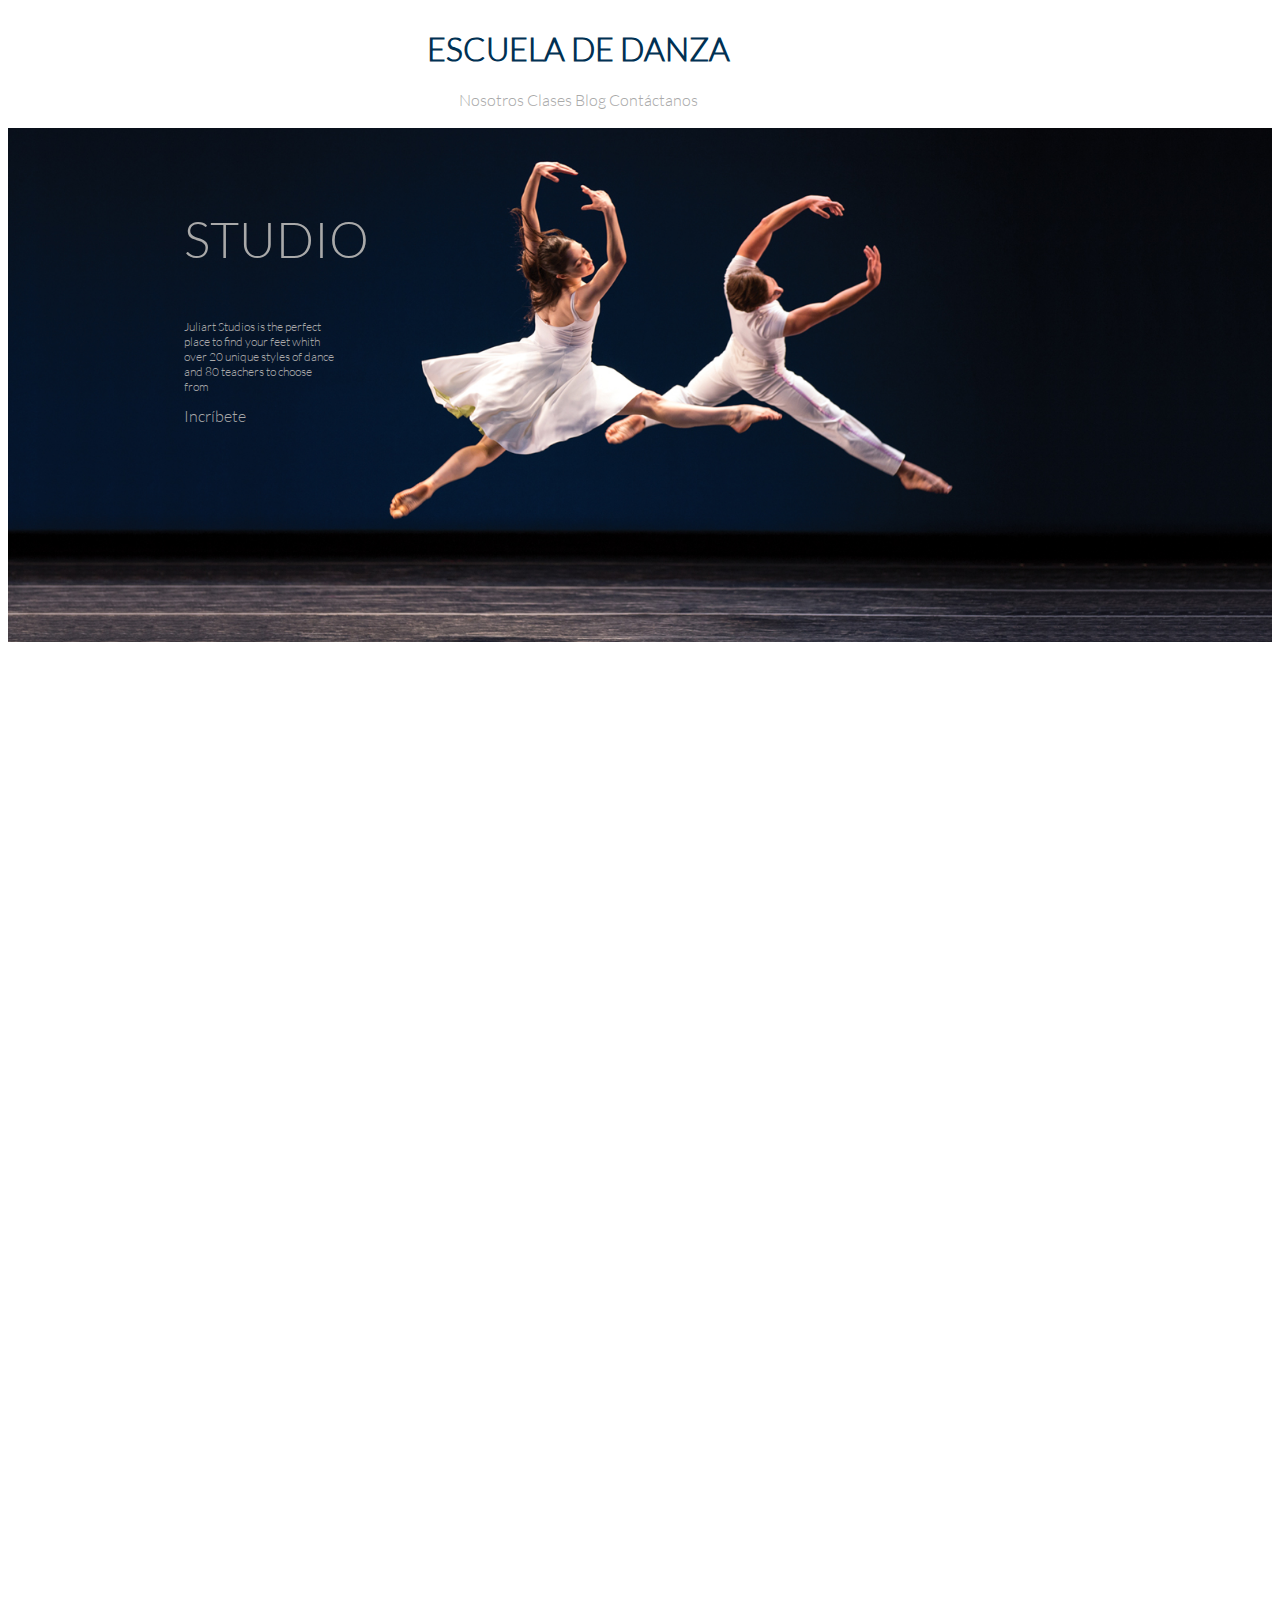
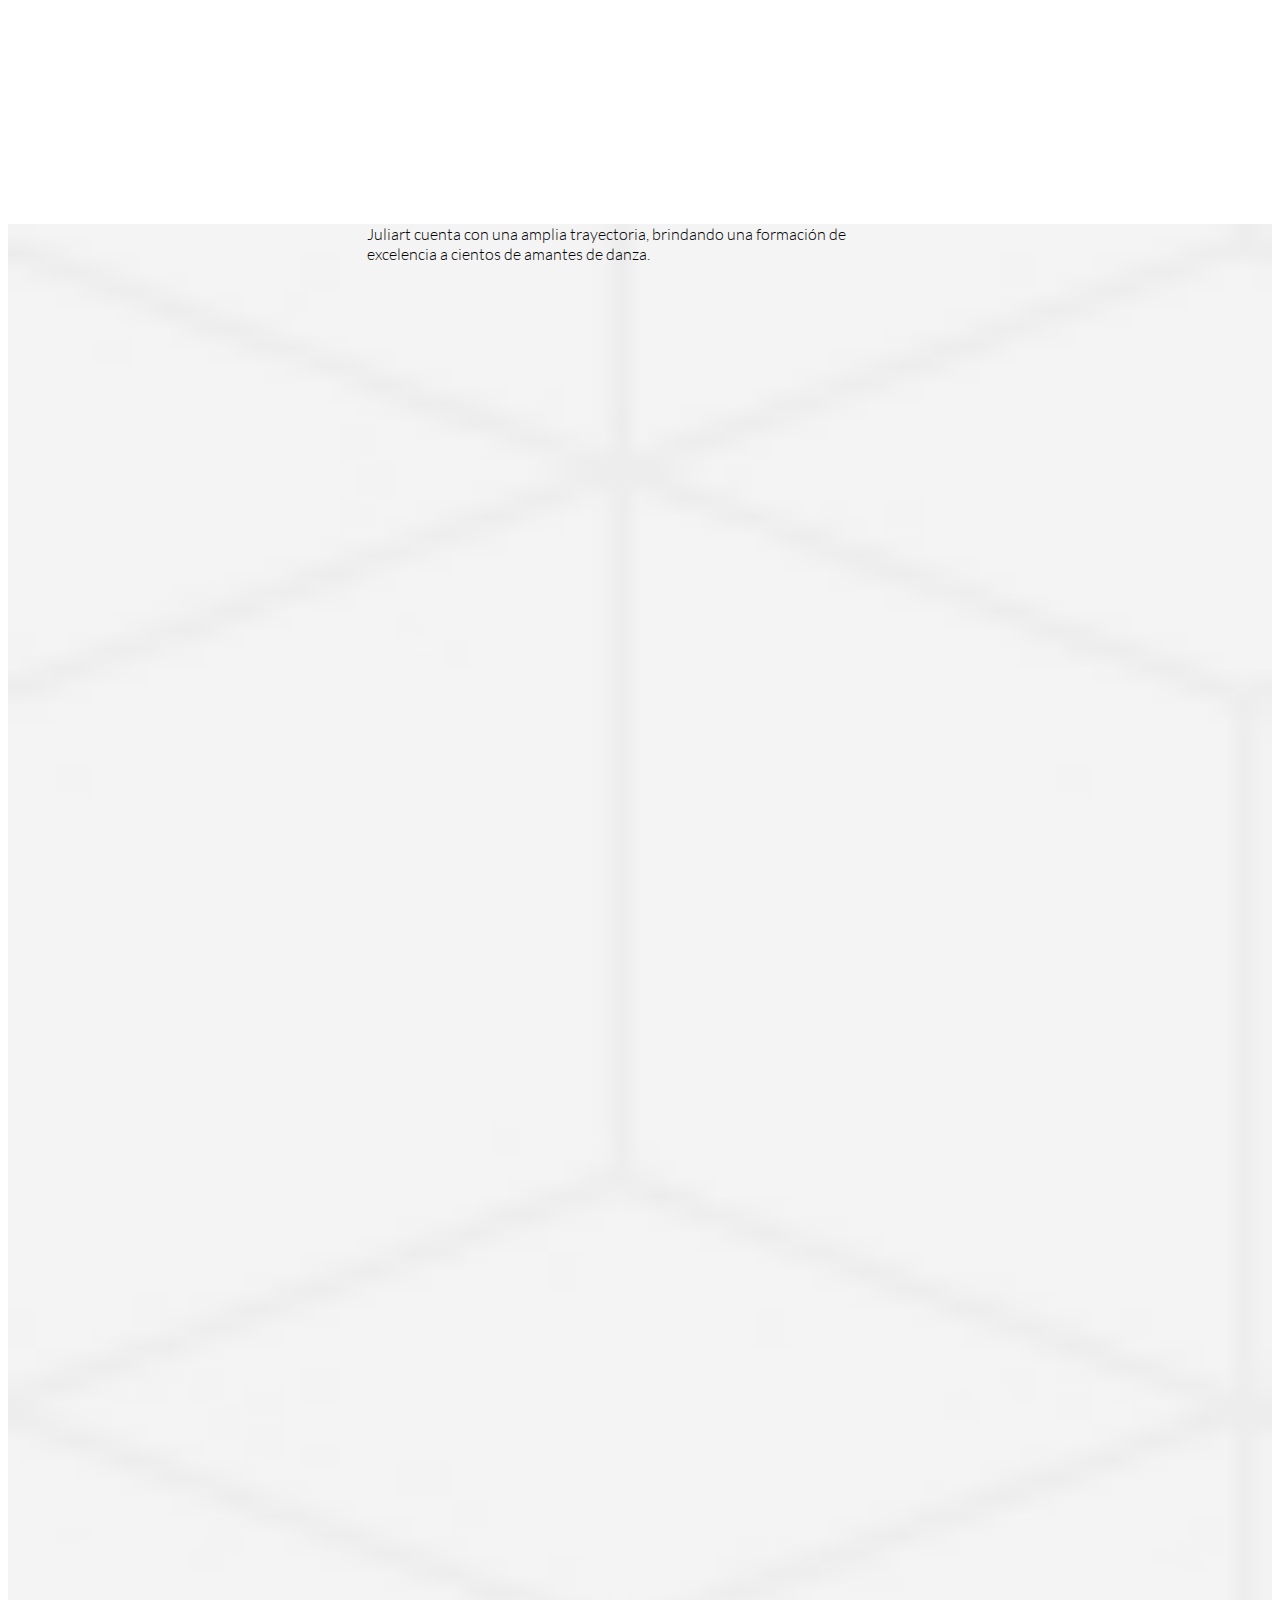
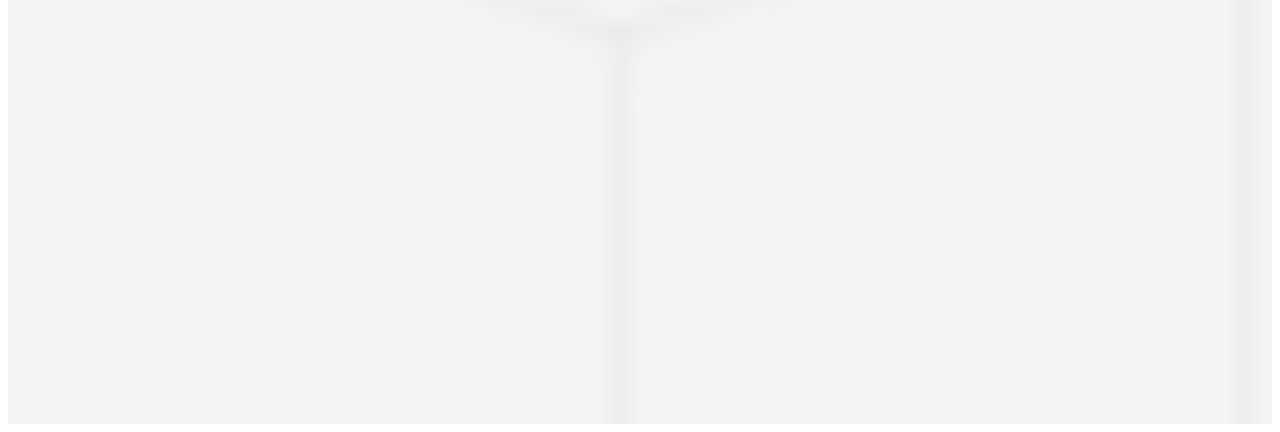
==== index.html @ ae99dfb0 "incompleto" ====
<!DOCTYPE html>
<html>
<head>
	<meta charset="UTF-8">
	<title>Escuela de Danza</title>
	<link rel='stylesheet' type='text/css' href='https://fonts.googleapis.com/css?family=Montserrat:400,700'>
	<link rel="stylesheet" type="text/css" href="css/grid.css">
	<link rel="stylesheet" type="text/css" href="css/utilities.css">
	<link rel="stylesheet" type="text/css" href="css/common.css">
	<link rel="stylesheet" type="text/css" href="css/main.css">
</head>
<body>
	<header>
		<div class="container-fluid">
			<div class="row header">
					<div class="large-12">
						<h1>ESCUELA DE DANZA</h1>
					</div>
					<nav>
						<a href="nosotros.html">Nosotros</a>
						<a href="clases.html">Clases</a>
						<a href="blog.html">Blog</a>
						<a href="">Contáctanos</a>
					</nav>
			</div>
		</div>
	</header>
	<section>
		<div class="container-fluid banner">
			<div class="row">
				<div class="container binter">
					<div class="large-2">
						<p class="titulo">STUDIO</p>
						<p class="contenido">Juliart Studios is the perfect place to find your feet whith over 20 unique styles of dance and 80 teachers to choose from</p>
						<div>
							<a href="#">Incríbete</a>
						</div>
					</div>
				</div>
			</div>
		</div>
	</section>
	<section>
		<div class="container-fluid articulo">
			<div class="row">
				<div class="large-6 large-centered columns"> 
					<p>Juliart cuenta con una amplia trayectoria, brindando una formación de excelencia a cientos de amantes de danza.</p>
				</div>
			</div>
		</div>
	</section>




</body>
</html>
---- css/grid.css ----
/*!
 * ---------------------------------------------- *
 * Grid
 * http://brajeshwar.github.io/grid/
 * https://github.com/brajeshwar/grid
 *
 * Brajeshwar
 * http://brajeshwar.me
 * ---------------------------------------------- *
 */
*,
*:after,
*:before {
  -moz-box-sizing: border-box;
  -webkit-box-sizing: border-box;
  box-sizing: border-box;
}

/* Grid HTML Classes */
.container{
  width: 80%; 
  margin: 0 auto;
}
.container-fluid{
  margin: 0 auto;
  width: 100%;
}

.row {
  margin-left: auto;
  margin-right: auto;
  margin-top: 0;
  margin-bottom: 0;
  max-width: 71.25em;
  width: 100%;
}
.row:after {
  content: "";
  display: table;
  clear: both;
}
.row.collapse .column,
.row.collapse .columns {
  padding-left: 0;
  padding-right: 0;
  float: left;
}
.row .row {
  margin-left: -0.75em;
  margin-right: -0.75em;
  max-width: none;
  width: auto;
}
.row .row:after {
  content: "";
  display: table;
  clear: both;
}
.row .row.collapse {
  margin-left: 0;
  margin-right: 0;
  max-width: none;
  width: auto;
}
.row .row.collapse:after {
  content: "";
  display: table;
  clear: both;
}

.column,
.columns {
  padding-left: 0.75em;
  padding-right: 0.75em;
  width: 100%;
  float: left;
  position: relative;
}

@media only screen {
  .small-1 {
    width: 8.33333%;
  }

  .small-2 {
    width: 16.66667%;
  }

  .small-3 {
    width: 25%;
  }

  .small-4 {
    width: 33.33333%;
  }

  .small-5 {
    width: 41.66667%;
  }

  .small-6 {
    width: 50%;
  }

  .small-7 {
    width: 58.33333%;
  }

  .small-8 {
    width: 66.66667%;
  }

  .small-9 {
    width: 75%;
  }

  .small-10 {
    width: 83.33333%;
  }

  .small-11 {
    width: 91.66667%;
  }

  .small-12 {
    width: 100%;
  }

  .small-offset-0 {
    margin-left: 0%;
  }

  .small-offset-1 {
    margin-left: 8.33333%;
  }

  .small-offset-2 {
    margin-left: 16.66667%;
  }

  .small-offset-3 {
    margin-left: 25%;
  }

  .small-offset-4 {
    margin-left: 33.33333%;
  }

  .small-offset-5 {
    margin-left: 41.66667%;
  }

  .small-offset-6 {
    margin-left: 50%;
  }

  .small-offset-7 {
    margin-left: 58.33333%;
  }

  .small-offset-8 {
    margin-left: 66.66667%;
  }

  .small-offset-9 {
    margin-left: 75%;
  }

  .small-offset-10 {
    margin-left: 83.33333%;
  }

  [class*="column"] + [class*="column"]:last-child {
    float: right;
  }

  [class*="column"] + [class*="column"].end {
    float: left;
  }

  .column.small-centered,
  .columns.small-centered {
    margin-left: auto;
    margin-right: auto;
    float: none !important;
  }
}
@media only screen and (min-width: 768px) {
  .medium-1 {
    width: 8.33333%;
  }

  .medium-2 {
    width: 16.66667%;
  }

  .medium-3 {
    width: 25%;
  }

  .medium-4 {
    width: 33.33333%;
  }

  .medium-5 {
    width: 41.66667%;
  }

  .medium-6 {
    width: 50%;
  }

  .medium-7 {
    width: 58.33333%;
  }

  .medium-8 {
    width: 66.66667%;
  }

  .medium-9 {
    width: 75%;
  }

  .medium-10 {
    width: 83.33333%;
  }

  .medium-11 {
    width: 91.66667%;
  }

  .medium-12 {
    width: 100%;
  }

  .medium-offset-0 {
    margin-left: 0%;
  }

  .medium-offset-1 {
    margin-left: 8.33333%;
  }

  .medium-offset-2 {
    margin-left: 16.66667%;
  }

  .medium-offset-3 {
    margin-left: 25%;
  }

  .medium-offset-4 {
    margin-left: 33.33333%;
  }

  .medium-offset-5 {
    margin-left: 41.66667%;
  }

  .medium-offset-6 {
    margin-left: 50%;
  }

  .medium-offset-7 {
    margin-left: 58.33333%;
  }

  .medium-offset-8 {
    margin-left: 66.66667%;
  }

  .medium-offset-9 {
    margin-left: 75%;
  }

  .medium-offset-10 {
    margin-left: 83.33333%;
  }

  .medium-offset-11 {
    margin-left: 91.66667%;
  }

  .medium-push-1 {
    left: 8.33333%;
    right: auto;
  }

  .medium-pull-1 {
    right: 8.33333%;
    left: auto;
  }

  .medium-push-2 {
    left: 16.66667%;
    right: auto;
  }

  .medium-pull-2 {
    right: 16.66667%;
    left: auto;
  }

  .medium-push-3 {
    left: 25%;
    right: auto;
  }

  .medium-pull-3 {
    right: 25%;
    left: auto;
  }

  .medium-push-4 {
    left: 33.33333%;
    right: auto;
  }

  .medium-pull-4 {
    right: 33.33333%;
    left: auto;
  }

  .medium-push-5 {
    left: 41.66667%;
    right: auto;
  }

  .medium-pull-5 {
    right: 41.66667%;
    left: auto;
  }

  .medium-push-6 {
    left: 50%;
    right: auto;
  }

  .medium-pull-6 {
    right: 50%;
    left: auto;
  }

  .medium-push-7 {
    left: 58.33333%;
    right: auto;
  }

  .medium-pull-7 {
    right: 58.33333%;
    left: auto;
  }

  .medium-push-8 {
    left: 66.66667%;
    right: auto;
  }

  .medium-pull-8 {
    right: 66.66667%;
    left: auto;
  }

  .medium-push-9 {
    left: 75%;
    right: auto;
  }

  .medium-pull-9 {
    right: 75%;
    left: auto;
  }

  .medium-push-10 {
    left: 83.33333%;
    right: auto;
  }

  .medium-pull-10 {
    right: 83.33333%;
    left: auto;
  }

  .medium-push-11 {
    left: 91.66667%;
    right: auto;
  }

  .medium-pull-11 {
    right: 91.66667%;
    left: auto;
  }

  .column.medium-centered,
  .columns.medium-centered {
    margin-left: auto;
    margin-right: auto;
    float: none !important;
  }

  .column.medium-uncentered,
  .columns.medium-uncentered {
    margin-left: 0;
    margin-right: 0;
    float: left !important;
  }
}
@media only screen and (min-width: 1024px) {
  .large-1 {
    width: 8.33333%;
  }

  .large-2 {
    width: 16.66667%;
  }

  .large-3 {
    width: 25%;
  }

  .large-4 {
    width: 33.33333%;
  }

  .large-5 {
    width: 41.66667%;
  }

  .large-6 {
    width: 50%;
  }

  .large-7 {
    width: 58.33333%;
  }

  .large-8 {
    width: 66.66667%;
  }

  .large-9 {
    width: 75%;
  }

  .large-10 {
    width: 83.33333%;
  }

  .large-11 {
    width: 91.66667%;
  }

  .large-12 {
    width: 100%;
  }

  .large-offset-0 {
    margin-left: 0%;
  }

  .large-offset-1 {
    margin-left: 8.33333%;
  }

  .large-offset-2 {
    margin-left: 16.66667%;
  }

  .large-offset-3 {
    margin-left: 25%;
  }

  .large-offset-4 {
    margin-left: 33.33333%;
  }

  .large-offset-5 {
    margin-left: 41.66667%;
  }

  .large-offset-6 {
    margin-left: 50%;
  }

  .large-offset-7 {
    margin-left: 58.33333%;
  }

  .large-offset-8 {
    margin-left: 66.66667%;
  }

  .large-offset-9 {
    margin-left: 75%;
  }

  .large-offset-10 {
    margin-left: 83.33333%;
  }

  .large-offset-11 {
    margin-left: 91.66667%;
  }

  .large-push-1 {
    left: 8.33333%;
    right: auto;
  }

  .large-pull-1 {
    right: 8.33333%;
    left: auto;
  }

  .large-push-2 {
    left: 16.66667%;
    right: auto;
  }

  .large-pull-2 {
    right: 16.66667%;
    left: auto;
  }

  .large-push-3 {
    left: 25%;
    right: auto;
  }

  .large-pull-3 {
    right: 25%;
    left: auto;
  }

  .large-push-4 {
    left: 33.33333%;
    right: auto;
  }

  .large-pull-4 {
    right: 33.33333%;
    left: auto;
  }

  .large-push-5 {
    left: 41.66667%;
    right: auto;
  }

  .large-pull-5 {
    right: 41.66667%;
    left: auto;
  }

  .large-push-6 {
    left: 50%;
    right: auto;
  }

  .large-pull-6 {
    right: 50%;
    left: auto;
  }

  .large-push-7 {
    left: 58.33333%;
    right: auto;
  }

  .large-pull-7 {
    right: 58.33333%;
    left: auto;
  }

  .large-push-8 {
    left: 66.66667%;
    right: auto;
  }

  .large-pull-8 {
    right: 66.66667%;
    left: auto;
  }

  .large-push-9 {
    left: 75%;
    right: auto;
  }

  .large-pull-9 {
    right: 75%;
    left: auto;
  }

  .large-push-10 {
    left: 83.33333%;
    right: auto;
  }

  .large-pull-10 {
    right: 83.33333%;
    left: auto;
  }

  .large-push-11 {
    left: 91.66667%;
    right: auto;
  }

  .large-pull-11 {
    right: 91.66667%;
    left: auto;
  }

  .column.large-centered,
  .columns.large-centered {
    margin-left: auto;
    margin-right: auto;
    float: none !important;
  }

  .column.large-uncentered,
  .columns.large-uncentered {
    margin-left: 0;
    margin-right: 0;
    float: left !important;
  }
}
---- css/utilities.css ----
/*Global*/
*{
	font-family: "Latolight";
}

@font-face{
	font-family: LatoHeavy;
	src: url(../fonts/LatoHeavy.ttf);
}
@font-face{
	font-family:Latolight ;
	src: url(../fonts/Latolight.ttf);
}
@font-face{
	font-family: DolceVita;
	src: url(../fonts/DolceVita.ttf);
}
@font-face{
	font-family: Neoteric-Bold;
	src: url(../fonts/Neoteric-Bold.ttf);
}

/* Shortcuts */

.pd-0{
	padding: 0;
}
.pt-5{
	padding-top: 5%;
}
.pb-5{
	padding-bottom: 5%;
}
.mg-0{
	margin: 0;
}
.w-100{
	width: 100%;
}
.lh{
	line-height: 1.5;
}
.text-center{
	text-align: center;
}
.text-left{
	text-align: left;
}
.text-white{
	color: white;
}
.text-gray{
	color: rgb(83, 88, 95);
}
.text-blue{
 color: #192951;
}
.a-none-decoration{
	text-decoration: none;
}
.bg-gray{
	background-color: rgb(244, 244, 244);
}
.bg-img-block{
	background-size: cover;
	background-repeat: no-repeat;
	background-position: center;
}
---- css/common.css ----
/* Inserta tu codigo que es común para todas las páginas aqui */
---- css/main.css ----
header h1{
	color: 	#003153;
	text-align: center;
}

header nav{
	text-align: center;
}

.header{
	background: white;
	position: fixed;
	z-index: 2;
	height: 120px;
}

header a, .banner a{
	text-decoration: none;
}

header a, .banner p, .banner a{
	color:#a9a9a9;
}

.titulo{
	font-size: 50px;
}

.contenido{
	font-size: 12px;
}
.binter{
	padding-top: 30px;
}

.banner{
	background: url(../img/dance_1.jpg);
	background-size: 100%;
	background-repeat: no-repeat;
	height: 200vh;
	position: relative;
	top:120px;
}

.articulo{
	background: url(../img/cubes.png);
	background-size: 100%;
	height: 200vh;
}
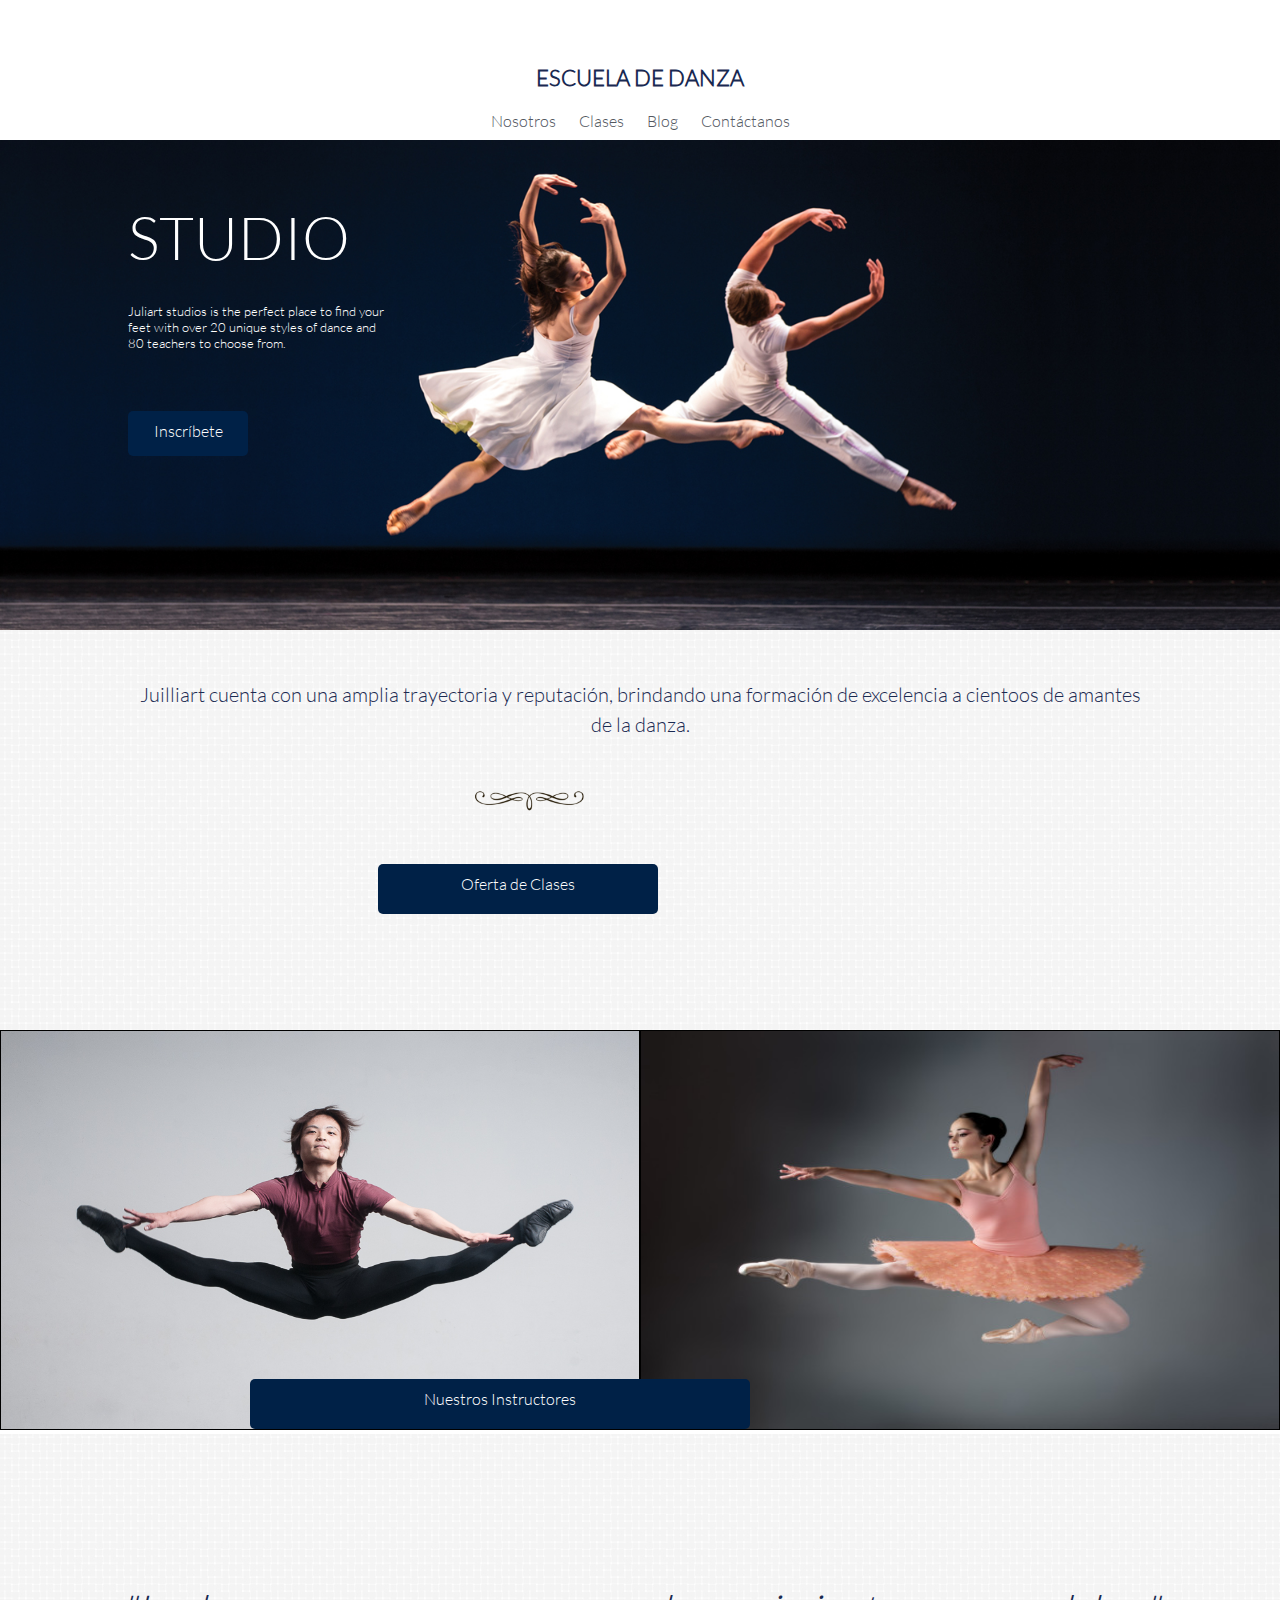
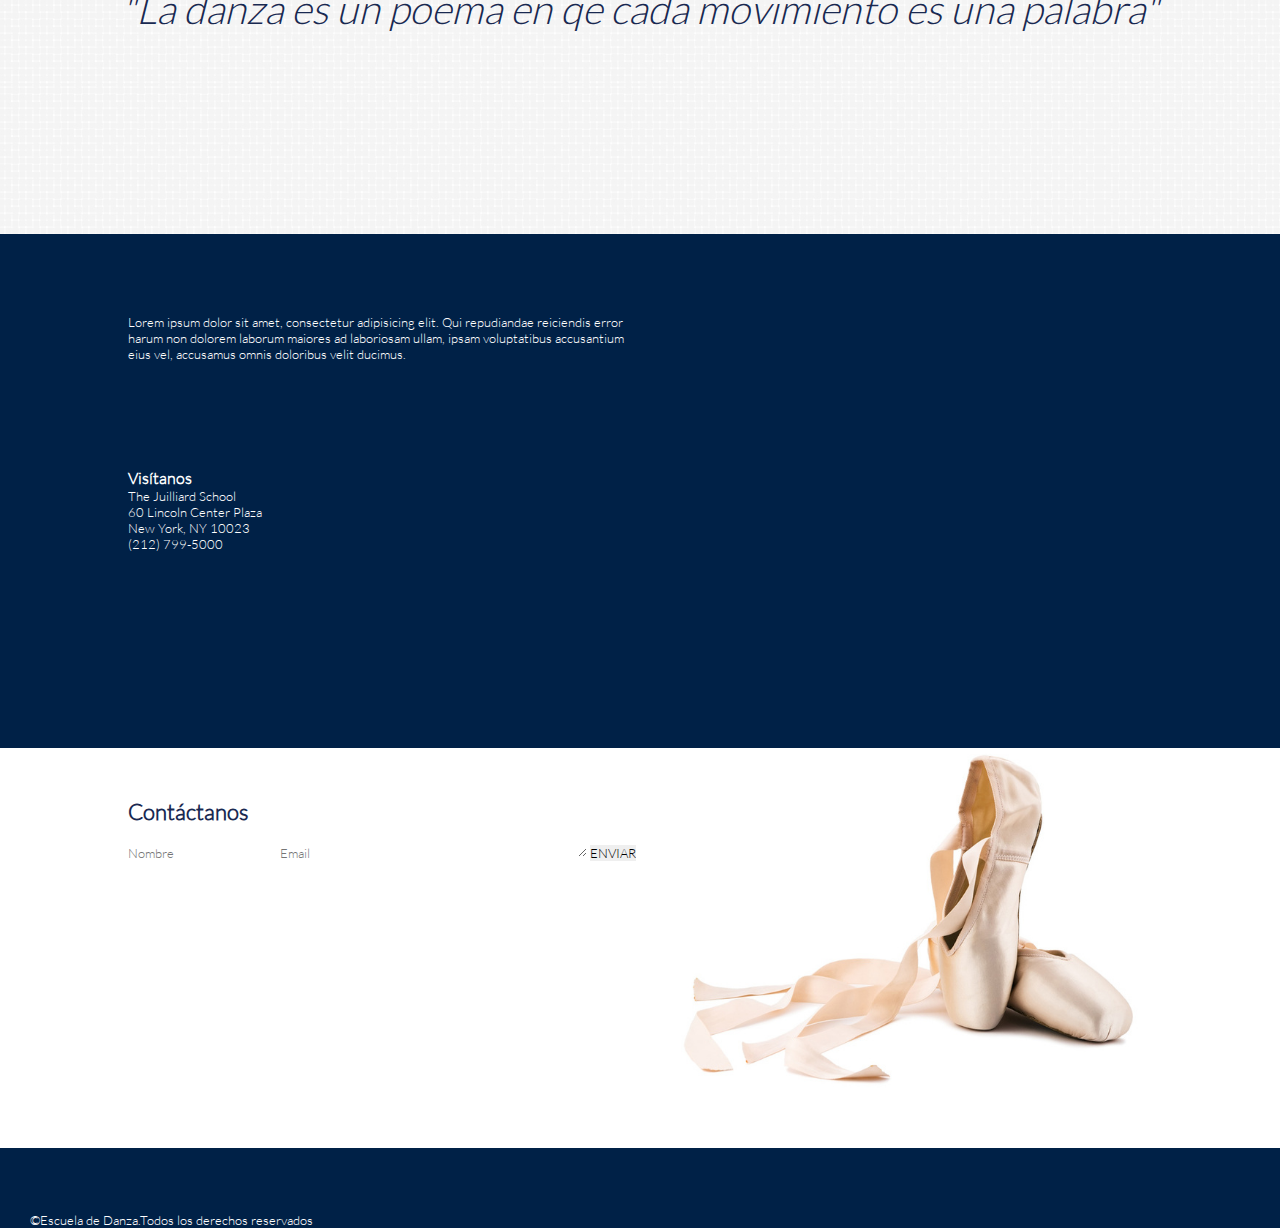
==== commit b146d3f1: "aun me falta mucho" ====
--- a/index.html
+++ b/index.html
@@ -4,52 +4,128 @@
 	<meta charset="UTF-8">
 	<title>Escuela de Danza</title>
 	<link rel='stylesheet' type='text/css' href='https://fonts.googleapis.com/css?family=Montserrat:400,700'>
-	<link rel="stylesheet" type="text/css" href="css/grid.css">
+	<link rel="stylesheet" type="text/css" href="css/simplegrid.css">
 	<link rel="stylesheet" type="text/css" href="css/utilities.css">
 	<link rel="stylesheet" type="text/css" href="css/common.css">
 	<link rel="stylesheet" type="text/css" href="css/main.css">
 </head>
 <body>
 	<header>
-		<div class="container-fluid">
-			<div class="row header">
-					<div class="large-12">
-						<h1>ESCUELA DE DANZA</h1>
-					</div>
-					<nav>
-						<a href="nosotros.html">Nosotros</a>
-						<a href="clases.html">Clases</a>
-						<a href="blog.html">Blog</a>
-						<a href="">Contáctanos</a>
-					</nav>
+		<div class="container header pt-5">
+			<div class="row text-center">
+				<div class="col-12">
+					<p class="text-blue tamaño"><strong>ESCUELA DE DANZA</strong></p>
+				</div>
+				<nav class="text-center">
+					<a class="a-none-decoration text-gray box-margin" href="nosotros.html">Nosotros</a>
+					<a class="a-none-decoration text-gray box-margin" href="clases.html">Clases</a>
+					<a class="a-none-decoration text-gray box-margin" href="blog.html">Blog</a>
+					<a class="a-none-decoration text-gray box-margin" href="#contactanos">Contáctanos</a>
+				</nav>
 			</div>
 		</div>
 	</header>
-	<section>
-		<div class="container-fluid banner">
+	<section class="fondo1">
+		<div class="container">
 			<div class="row">
-				<div class="container binter">
-					<div class="large-2">
-						<p class="titulo">STUDIO</p>
-						<p class="contenido">Juliart Studios is the perfect place to find your feet whith over 20 unique styles of dance and 80 teachers to choose from</p>
-						<div>
-							<a href="#">Incríbete</a>
-						</div>
+				<div class="col-5">
+					<p class="text-white titulo">STUDIO</p>
+				</div>
+			</div>
+			<div class="row">
+				<div class="col-3">
+					<p class="text-white texto1">Juliart studios is the perfect place to find your feet with over 20 unique styles of dance and 80 teachers to choose from.</p>
+					<div class="inscribete fondoazul text-center">
+						<a class="a-none-decoration text-white" href="">Inscríbete</a>
 					</div>
 				</div>
 			</div>
 		</div>
 	</section>
-	<section>
-		<div class="container-fluid articulo">
+	<section class="fondo2">
+		<div class="container">
 			<div class="row">
-				<div class="large-6 large-centered columns"> 
-					<p>Juliart cuenta con una amplia trayectoria, brindando una formación de excelencia a cientos de amantes de danza.</p>
+				<div class="col-12 text-center texto2">
+					<p class="lh text-blue">Juilliart cuenta con una amplia trayectoria y reputación, brindando una formación de excelencia a cientoos de amantes de la danza.</p>
+				</div>
+			</div>
+			<div class="row">
+				<div class="col-12 conde">
+					<img class="deco" src="img/decoration_1.png" alt="fondo decorativo">
+				</div>
+			</div>
+			<div class="row">
+				<div class="col-12 oferta fondoazul text-center">
+					<a class="a-none-decoration text-white" href="clases.html">Oferta de Clases</a>
 				</div>
 			</div>
 		</div>
 	</section>
-
+	<section>
+		<div class="row">
+			<div class="col-6">
+				<img class="profes" src="img/instructor_4.jpg" alt="instructor asiático">
+			</div>
+			<div class="col-6">
+				<img class="profes" src="img/profesor_9.jpg" alt="bailarina ballet">
+			</div>
+		</div>
+		<div class="row">
+			<div class="col-12 instructores fondoazul text-center">
+				<a class="a-none-decoration text-white" href="#instructores.html">Nuestros Instructores</a>
+			</div>
+		</div>
+	</section>
+	<section class="fondo2">
+		<div class="row">
+			<div class="col-12">
+				<p class="text-center text-blue texto3">"La danza es un poema en qe cada movimiento es una palabra"</p>
+			</div>
+		</div>
+	</section>
+	<section class="fondoazul">
+		<div class="container">
+			<div class="row">
+				<div class="col-6">
+					<p class="text-white texto1 margenvisitanos">Lorem ipsum dolor sit amet, consectetur adipisicing elit. Qui repudiandae reiciendis error harum non dolorem laborum maiores ad laboriosam ullam, ipsam voluptatibus accusantium eius vel, accusamus omnis doloribus velit ducimus.</p>
+					<div class="row">
+						<div class="col-12">
+							<h1 class="text-white pt-5">Visítanos</h1>
+							<p class="text-white texto1">The Juilliard School<br>60 Lincoln Center Plaza<br>New York, NY 10023<br>(212) 799-5000</p>
+						</div>
+					</div>
+					
+				</div>
+				<div class="col-6">
+					<iframe class="mapa margenvisitanos" src="https://www.google.com/maps/embed?pb=!1m18!1m12!1m3!1d3021.481586821976!2d-73.98495291157676!3d40.773425558174054!2m3!1f0!2f0!3f0!3m2!1i1024!2i768!4f13.1!3m3!1m2!1s0x89c2585ff9df2f6d%3A0xf876ccebba645bff!2sEscuela+Juilliard!5e0!3m2!1ses!2s!4v1473549963938" width="600" height="450" frameborder="0" style="border:0" allowfullscreen></iframe>
+				</div>
+			</div>	
+		</div>
+	</section>
+	<section id="contactanos">
+		<div class="container">
+			<div class="row">
+				<div class="col-6">
+					<p class="tamaño text-blue margtop textcontactanos"><strong>Contáctanos</strong></p>
+					<form action="">
+						<input type="text" name="Nombre" placeholder="Nombre">
+						<input type="text" name="correo" placeholder="Email">
+						<textarea name="mensaje" placeholder="Mensaje">
+						</textarea>
+						<input type="button" value="ENVIAR" id="boton">
+					</form>
+				</div>
+				<div class="col-6 contactanos"></div>
+			</div>
+		</div>
+	</section>
+	<footer>
+		<div class="row fondoazul">
+			<div class="col-12">
+				<p class="text-white texto1 pt-5 textofooter">©Escuela de Danza.Todos los derechos reservados</p>
+			</div>
+		</div>
+	</footer>
 
 
 
--- a/css/simplegrid.css
+++ b/css/simplegrid.css
@@ -0,0 +1,255 @@
+/* 
+
+	Name: Simple Grid - Framework
+	Version: 1.1.1
+	Author: Przemek Galarowicz & Bartek Talar ( www.przemekgalarowicz.pl or www.intelart.pl)
+	Licenses: Simple Grid - Framework can be used in personal and commercial projects. But you can not sell as your product.
+
+*/
+
+/*
+	RESET
+*/
+* {
+	margin: 0;
+	padding: 0;
+	border: 0;
+}
+
+html, body, div, span, object, iframe,
+h1, h2, h3, h4, h5, h6, p, blockquote, pre,
+abbr, address, cite, code,
+del, dfn, em, img, ins, kbd, q, samp,
+small, strong, sub, sup, var,
+b, i,
+dl, dt, dd, ol, ul, li,
+fieldset, form, label, legend,
+table, caption, tbody, tfoot, thead, tr, th, td,
+article, aside, canvas, details, figcaption, figure, 
+footer, header, hgroup, menu, nav, section, summary,
+time, mark, audio, video {
+	outline:0;
+	font-size:100%;
+	vertical-align:baseline;
+	background:transparent;
+}
+
+article,aside,details,figcaption,figure,
+footer,header,hgroup,menu,nav,section { 
+	display:block; zoom:1;
+}
+
+a {
+	font-size:100%;
+	vertical-align:baseline;
+}
+
+img {
+	width: 100%;
+	height: auto;
+}
+
+table {
+	border-collapse:collapse;
+	border-spacing:0;
+}
+
+input, select {
+	vertical-align:middle;
+}
+
+nav ul li {
+	list-style:none;
+}
+
+
+/* **********************************************************************************
+
+	SIMPLE GRID - FRAMEWORK 
+
+************************************************************************************* */
+/*
+	sg-nav
+*/
+#sg-nav-trigger {
+	background: none;
+	border-radius: 5px;
+	border: 2px solid #c49b0b;
+	cursor: pointer;
+	width: 44px;
+	height: 40px;
+}
+#sg-nav-trigger span {
+	background: #c49b0b;
+	display: block;
+	margin: 4px auto; 
+	width: 30px;
+	height: 3px;
+}
+
+#sg-nav {
+	top: 20px;
+	left: 20px;
+	position: fixed;
+}
+#sg-nav ul {
+	background: #000;
+	border-radius: 5px;
+	padding: 20px 0;
+	display: none;
+}
+#sg-nav ul li a {
+	display: inline-block;
+	font-size: 14px;
+	color: #fff;
+	text-decoration: none;
+	padding: 10px 30px;
+}
+
+
+/*
+	Grid
+*/
+.container {
+	margin: 0 auto;
+	width: 80%;
+}
+
+.container-fluid {
+	margin: 0 auto;
+	width: 100%;
+}
+
+.row:before,
+.row:after {
+  display: table;
+  line-height: 0;
+  content: "";
+}
+
+.row:after {
+  clear: both;
+}
+
+.col-1, .col-2, .col-3, .col-4, .col-5, .col-6,
+.col-7, .col-8, .col-9, .col-10, .col-11, .col-12,
+.col-offset-1, .col-offset-2, .col-offset-3, .col-offset-4, .col-offset-5, .col-offset-6,
+.col-offset-7, .col-offset-8, .col-offset-9, .col-offset-10, .col-offset-11, .col-offset-12 {
+    float: left;
+    min-height: 1px;
+ }
+
+.box {
+	padding: 20px;
+}
+
+.box-margin {
+	margin: 0 10px 0 10px;
+}
+
+.col-1, .col-offset-1 {
+	width: 8.33333333333%;
+}
+
+.col-2, .col-offset-2 {
+	width: 16.6666666666%;
+}
+
+.col-3, .col-offset-3 {
+	width: 24.9999999999%;
+}
+
+.col-4, .col-offset-4 {
+	width: 33.3333333333%;
+}
+
+.col-5, .col-offset-5 {
+	width: 41.6666666666%;
+}
+
+.col-6, .col-offset-6 {
+	width: 49.9999999999%;
+}
+
+.col-7, .col-offset-7 {
+	width: 58.3333333333%;
+}
+
+.col-8, .col-offset-8 {
+	width: 66.6666666666%;
+}
+
+.col-9, .col-offset-9 {
+	width: 74.9999999999%;
+}
+
+.col-10, .col-offset-10 {
+	width: 83.3333333333%;
+}
+
+.col-11, .col-offset-11 {
+	width: 91.6666666666%;
+}
+
+.col-12, .col-offset-12 {
+	width: 100%;
+}
+
+@media only screen and (max-width : 768px) and (min-width : 480px) {
+	/*
+		Grid
+	*/
+	.container {
+		width: 96%;
+	}
+
+	.col-1, .col-2, .col-3, .col-5, .col-6,
+	.col-7, .col-8, .col-9, .col-10, .col-11 {
+    	width: 50%;
+ 	}
+
+ 	.col-4 {
+		width: 33.3333333333%;
+	}
+
+ 	.col-12 {
+ 		width:100%;
+ 	}
+
+ 	.col-offset-1, .col-offset-2, .col-offset-3, .col-offset-4,
+ 	.col-offset-5, .col-offset-6, .col-offset-7, .col-offset-8,
+ 	.col-offset-9, .col-offset-10, .col-offset-11, .col-offset-12 {
+ 		width: 0% !important;
+ 		display: none;
+ 	}
+
+ 	.box-margin {
+		margin: 0 10px 0 10px;
+	}
+}
+
+@media only screen and (max-width : 479px) {
+	/*
+		Grid
+	*/
+	.container {
+		width: 96%;
+	}
+
+	.col-1, .col-2, .col-3, .col-4, .col-5, .col-6,
+	.col-7, .col-8, .col-9, .col-10, .col-11, .col-12 {
+    	float: none;
+    	width: 100%;
+ 	}
+
+ 	.col-offset-1, .col-offset-2, .col-offset-3, .col-offset-4,
+ 	.col-offset-5, .col-offset-6, .col-offset-7, .col-offset-8,
+ 	.col-offset-9, .col-offset-10, .col-offset-11, .col-offset-12 {
+ 		width: 0% !important;
+ 		display: none;
+ 	}
+
+ 	.box-margin {
+		margin: 0 10px 0 10px;
+	}
+}--- a/css/common.css
+++ b/css/common.css
@@ -1 +1,44 @@
-/* Inserta tu codigo que es común para todas las páginas aqui */+/* Inserta tu codigo que es común para todas las páginas aqui */
+*{
+	box-sizing: border-box;
+}
+
+.header{
+	height: 100px;
+	margin-bottom: 40px;
+}
+
+.header .tamaño{
+	margin-bottom: 20px;
+}
+
+.texto1{
+	font-size: 13px;
+}
+
+.fondoazul{
+	background: #002147;
+}
+
+.tamaño{
+	font-size:22px;
+}
+
+.contactanos{
+	background: url(../img/shoes_!.jpg);
+	background-repeat: no-repeat;
+	background-size: contain;
+	height: 400px;
+}
+
+.textofooter{
+	margin-left: 30px;
+}
+
+.margtop{
+	margin-top:50px; 
+}
+
+.marginindex{
+	margin-top: 20px;
+}--- a/css/main.css
+++ b/css/main.css
@@ -1,49 +1,76 @@
-header h1{
-	color: 	#003153;
-	text-align: center;
-}
-
-header nav{
-	text-align: center;
-}
-
-.header{
-	background: white;
-	position: fixed;
-	z-index: 2;
-	height: 120px;
-}
-
-header a, .banner a{
-	text-decoration: none;
-}
-
-header a, .banner p, .banner a{
-	color:#a9a9a9;
+.fondo1{
+	background: url(../img/dance_1.jpg);
+	background-size: cover;
+	background-repeat: no-repeat;
+	height: 490px;
 }
 
 .titulo{
-	font-size: 50px;
+	font-size: 60px;
+	margin-top: 60px;
+	margin-bottom:30px;
 }
 
-.contenido{
-	font-size: 12px;
-}
-.binter{
-	padding-top: 30px;
+.inscribete{
+	margin-top: 60px;
+	height: 45px;
+	width:120px;
+	padding:10px;
+	border-radius: 5px;
 }
 
-.banner{
-	background: url(../img/dance_1.jpg);
-	background-size: 100%;
-	background-repeat: no-repeat;
-	height: 200vh;
-	position: relative;
-	top:120px;
+.texto2{
+	margin-top: 50px;
+	font-size: 20px;
+
 }
 
-.articulo{
-	background: url(../img/cubes.png);
-	background-size: 100%;
-	height: 200vh;
+.deco{
+	width: 120px;
+	margin-left: 340px;
+
+}
+
+.oferta{
+	width: 280px;
+	height: 50px;
+	border-radius: 5px; 
+	padding: 10px;
+	margin-left: 250px;
+}
+
+.fondo2{
+	background: url(../img/textura_2.jpg);
+	height: 400px;
+}
+
+.profes{
+	height: 400px;
+	border: 1px solid black;
+}
+
+.instructores{
+	width: 500px;
+	height: 50px;
+	border-radius: 5px;
+	padding: 10px;
+	margin-top: -55px;
+	margin-left:250px;
+}
+
+.texto3{
+	margin-top:150px;
+	font-size: 40px;
+	font-style: italic;
+}
+
+.margenvisitanos{
+	margin-top: 80px;
+	margin-bottom: 80px;
+}
+
+.mapa{
+	width: 350px;
+	height: 350px;
+	margin-left: 50px;
 }